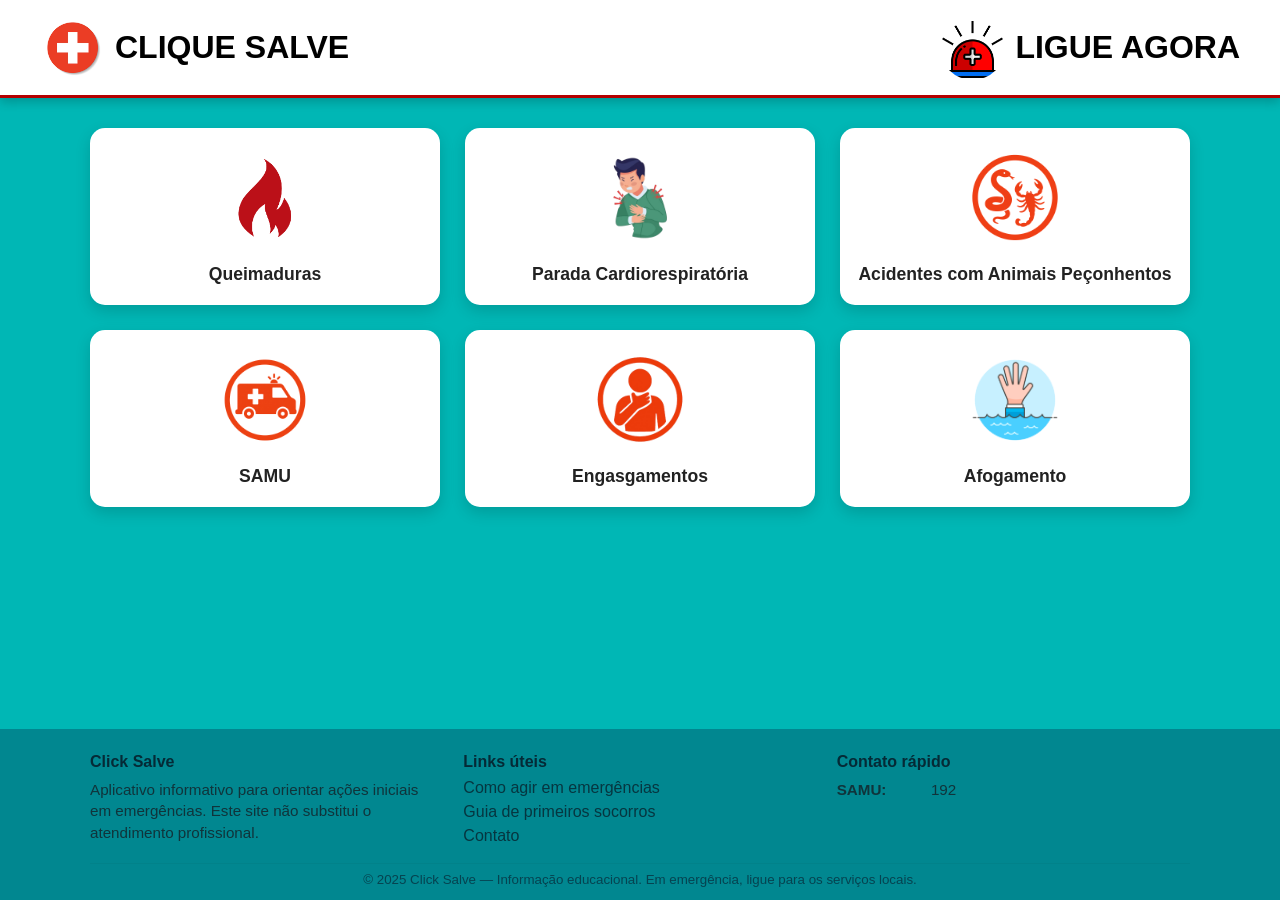
==== index.html @ dcf451f4 "up" ====
<!DOCTYPE html>
<html lang="pt-BR">

<head>
    <meta charset="utf-8" />
    <meta name="viewport" content="width=device-width, initial-scale=1" />
    <title>CLICK SALVE - Vida salva em um clique</title>
    <link rel="stylesheet" href="styles/style.css">
</head>

<body>

    <header class="header">
        <div class="header-item">
            <img src="paginas do layout/saude.jpg" alt="Logo Click Salve">
            <h1 >CLIQUE SALVE</h1>
        </div>

        <div class="header-item">
            <img src="paginas do layout/emergencia.png" alt="Ligue Agora">
            <h1>LIGUE AGORA</h1>
        </div>

        
    </header>

    <div class="layout">
        <div class="situacoes">

            <div class="card" data-page="html/incendio.html" role="button" tabindex="0">
                <img src="img_queimadura/incendio.png" alt="queimadura" class="zoomable">
                <h4>Queimaduras</h4>
            </div>

            <div class="card" data-page="html/parada.html" role="button" tabindex="0">
                <img src="img_paradacardiorrespiratoria/parada.png" alt="Parada Cardiorespiratória" class="zoomable">
                <h4>Parada Cardiorespiratória</h4>
            </div>

            <div class="card" data-page="html/animais.html" role="button" tabindex="0">
                <img src="paginas do layout/peçonhentos.png" alt="Animais Peçonhentos" class="zoomable">
                <h4>Acidentes com Animais Peçonhentos</h4>
            </div>

            <div class="card" data-page="html/samu.html" role="button" tabindex="0">
                <img src="paginas do layout/ambulancia.png" alt="Samu" class="zoomable">
                <h4>SAMU</h4>
            </div>

            <div class="card" data-page="html/engasgos.html" role="button" tabindex="0">
                <img src="paginas do layout/engasgo.png" alt="Engasgos" class="zoomable">
                <h4>Engasgamentos</h4>
            </div>

            <div class="card" data-page="html/afogamento.html" role="button" tabindex="0">
                <img src="paginas do layout/afogamento.png" alt="Afogamento" class="zoomable">
                <h4>Afogamento</h4>
            </div>
        </div>
    </div>

    <script src="script.js"></script>
    <script src="https://cdn.jsdelivr.net/npm/@popperjs/core@2.11.8/dist/umd/popper.min.js" integrity="sha384-I7E8VVD/ismYTF4hNIPjVp/Zjvgyol6VFvRkX/vR+Vc4jQkC+hVqc2pM8ODewa9r" crossorigin="anonymous"></script>
    <script src="https://cdn.jsdelivr.net/npm/bootstrap@5.3.8/dist/js/bootstrap.min.js" integrity="sha384-G/EV+4j2dNv+tEPo3++6LCgdCROaejBqfUeNjuKAiuXbjrxilcCdDz6ZAVfHWe1Y" crossorigin="anonymous"></script>
    
    <!-- Footer -->
    <footer class="site-footer">
        <div class="footer-inner">
            <div class="footer-column footer-about">
                <h4>Click Salve</h4>
                <p>Aplicativo informativo para orientar ações iniciais em emergências. Este site não substitui o atendimento profissional.</p>
            </div>

            <div class="footer-column footer-links">
                <h4>Links úteis</h4>
                <ul>
                    <li><a href="#">Como agir em emergências</a></li>
                    <li><a href="#">Guia de primeiros socorros</a></li>
                    <li><a href="#">Contato</a></li>
                </ul>
            </div>

            <div class="footer-column footer-contact">
                <h4>Contato rápido</h4>
                <p><strong>SAMU:</strong> 192</p>
            </div>
        </div>
        <div class="footer-bottom">
            <small>© 2025 Click Salve — Informação educacional. Em emergência, ligue para os serviços locais.</small>
        </div>
    </footer>
</body>
</html>
---- styles/style.css ----
* {
  margin: 0;
  padding: 0;
  box-sizing: border-box;
  font-family: "Poppins", sans-serif;
}

body {
  /* cor de fundo padrão definida pelo usuário */
  background-color: #00B7B5;
  background: #00B7B5;
  min-height: 100vh;
  display: flex;
  flex-direction: column;
}


/* ---------------- HEADER ---------------- */

header {
  display: flex;
  justify-content: space-between;
  align-items: center;
  background: #ffffff;
  padding: 15px 40px;
  border-bottom: 3px solid #b40000;
  box-shadow: 0 4px 10px rgba(0,0,0,0.2);
}

.header-item {
  display: flex;
  align-items: center;
  gap: 10px;
  cursor: pointer;
  transition: 0.2s;
}

.header-item img {
  width: 65px;
  height: 65px;
  border-radius: 50%;
}

.header-item:hover {
  transform: scale(1.05);
  opacity: 0.9;
}

/* ---------------- GRID DAS SITUAÇÕES ---------------- */

.layout {
  padding: 30px 20px;
}

.situacoes {
  display: grid;
  grid-template-columns: repeat(3, 1fr); /* 3 colunas */
  grid-template-rows: repeat(2, auto);   /* 2 linhas */
  gap: 25px;
  max-width: 1100px;
  margin: auto;
}


/* ---------------- CARDS ---------------- */

.card {
  background: white;
  border-radius: 15px;
  padding: 20px 10px;
  text-align: center;
  box-shadow: 0 6px 15px rgba(0,0,0,0.15);
  cursor: pointer;
  transition: 0.25s;
}

.card:hover {
  transform: translateY(-5px);
  box-shadow: 0 10px 25px rgba(0,0,0,0.25);
}

.card img {
  width: 100px;
  height: 100px;
}

.card h4 {
  margin-top: 12px;
  font-size: 1.1rem;
  color: #222;
}


/* Tablets e telas médias ─ 2 colunas */
@media (max-width: 1024px) {
  .situacoes {
    grid-template-columns: repeat(2, 1fr);
    gap: 20px;
  }

  header {
    padding: 15px 20px;
  }
}

/* Celulares ─ 1 coluna */
@media (max-width: 600px) {
  header {
    flex-direction: column;
    gap: 15px;
    padding: 10px;
    text-align: center;
  }

  .situacoes {
    grid-template-columns: 1fr;
    gap: 15px;
  }

  .header-item img {
    width: 55px;
    height: 55px;
  }

  .card img {
    width: 80px;
    height: 80px;
  }
}

/* global zoomable helper */
.zoomable {
  cursor: zoom-in;
  transition: transform 0.2s;
}
.zoomable:hover {
  transform: scale(1.02);
}

/* Modal de ampliação global */
.modal {
  display: none;
  position: fixed;
  z-index: 1000;
  padding-top: 50px;
  left: 0;
  top: 0;
  width: 100%;
  height: 100%;
  background-color: rgba(0,0,0,0.9);
  cursor: zoom-out;
}

.modal-content {
  margin: auto;
  display: block;
  width: 75%;
  max-width: 800px;
  border-radius: 10px;
  animation: zoom 0.3s;
}

@keyframes zoom {
  from {transform: scale(0)} 
  to {transform: scale(1)}
}

.close {
  position: absolute;
  top: 15px;
  right: 35px;
  color: #fff;
  font-size: 40px;
  font-weight: bold;
  cursor: pointer;
}

#caption {
  margin: auto;
  display: block;
  width: 80%;
  text-align: center;
}

/* unify h2 colors to queimadura reference */
h2 {
  color: #c41e1e; /* vermelho principal */
}

/* headings inside instruction cards use darker shade */
.instructions-card h2 {
  color: #8b1515;
}

/* ---------------- FOOTER ---------------- */
.site-footer {
  margin-top: auto;     /* empurra o footer pro fim da tela */
  background: #018790; /* novo tom conforme pedido */
  padding: 24px 20px 12px;
}

.footer-inner{
  max-width:1100px;
  margin:0 auto 12px;
  display:flex;
  gap:20px;
  justify-content:space-between;
  align-items:flex-start;
}
.footer-column{flex:1;min-width:180px}
.footer-column h4{margin-bottom:8px;color:#052a36}
.footer-column p{font-size:0.95rem;color:#10343b;line-height:1.4}
.footer-links ul{list-style:none;padding:0}
.footer-links a{color:#063640;text-decoration:none}
.footer-links li{margin-bottom:6px}
.footer-contact strong{display:inline-block;width:90px}
.footer-bottom{max-width:1100px;margin:0 auto;text-align:center;padding-top:6px;border-top:1px solid rgba(0,0,0,0.04);color:#064350}

@media (max-width:900px){
  .footer-inner{flex-direction:column;gap:14px;align-items:center;text-align:center}
  .footer-contact strong{width:auto}
}

/* Sobreposição de zoom ao passar o mouse */
.zoom-overlay {
  position: absolute;
  top: 0;
  left: 0;
  right: 0;
  bottom: 0;
  background-color: rgba(0, 0, 0, 0.4);
  display: flex;
  flex-direction: column;
  align-items: center;
  justify-content: center;
  gap: 20px;
  border-radius: inherit;
  opacity: 0;
  transition: opacity 0.25s ease-in-out;
  pointer-events: none;
}

.zoom-text {
  position: absolute;
  bottom: 15px;
  left: 50%;
  transform: translateX(-50%);
  color: rgba(255, 255, 255, 0.95);
  font-size: 14px;
  font-weight: 500;
  white-space: nowrap;
  text-align: center;
}

.zoom-icon-wrapper {
  position: relative;
  display: inline-block;
}

.zoom-icon {
  width: 50px;
  height: 50px;
  background-color: rgba(255, 255, 255, 0.95);
  border-radius: 50%;
  display: flex;
  align-items: center;
  justify-content: center;
  cursor: pointer;
  transition: all 0.2s ease-in-out;
  box-shadow: 0 4px 12px rgba(0, 0, 0, 0.3);
}

.zoom-icon:hover {
  background-color: #fff;
  transform: scale(1.1);
  box-shadow: 0 6px 16px rgba(0, 0, 0, 0.4);
}

.zoom-icon svg {
  width: 28px;
  height: 28px;
  stroke: #333;
  stroke-width: 2;
  fill: none;
}

/* Escurece a imagem em 30% e ativa a sobreposição ao passar mouse */
.zoomable-image:hover {
  filter: brightness(0.7);
}

.zoomable-image:hover .zoom-overlay {
  opacity: 1;
  pointer-events: auto;
}
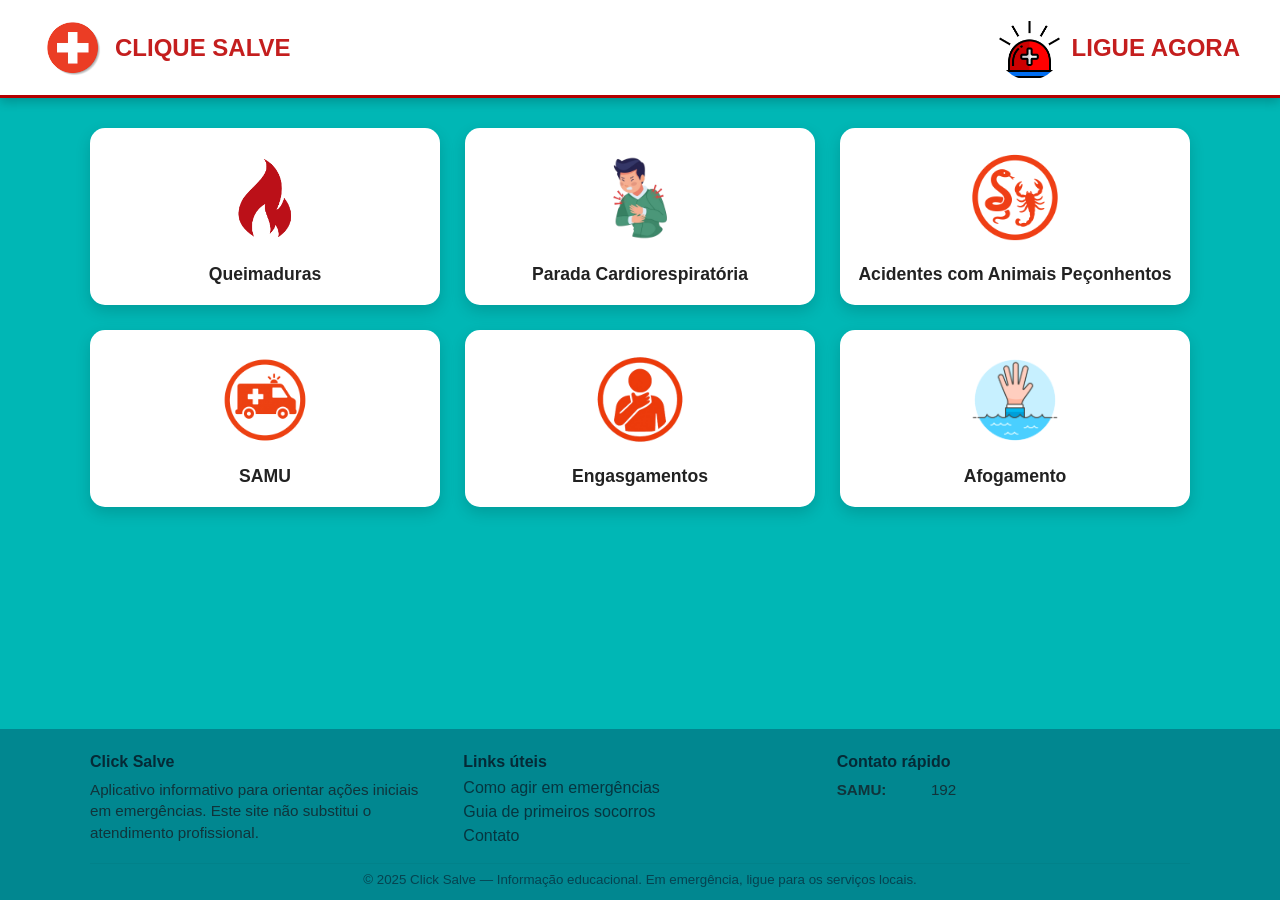
==== commit 455b7632: "up" ====
--- a/index.html
+++ b/index.html
@@ -13,12 +13,12 @@
     <header class="header">
         <div class="header-item">
             <img src="paginas do layout/saude.jpg" alt="Logo Click Salve">
-            <h1 >CLIQUE SALVE</h1>
+            <h2 >CLIQUE SALVE</h2>
         </div>
 
         <div class="header-item">
             <img src="paginas do layout/emergencia.png" alt="Ligue Agora">
-            <h1>LIGUE AGORA</h1>
+            <h2>LIGUE AGORA</h2>
         </div>
 
         
@@ -27,8 +27,8 @@
     <div class="layout">
         <div class="situacoes">
 
-            <div class="card" data-page="html/incendio.html" role="button" tabindex="0">
-                <img src="img_queimadura/incendio.png" alt="queimadura" class="zoomable">
+            <div class="card" data-page="html/queimaduras.html" role="button" tabindex="0">
+                <img src="img_queimadura/incendio.png" alt="Queimadura" class="zoomable">
                 <h4>Queimaduras</h4>
             </div>
 
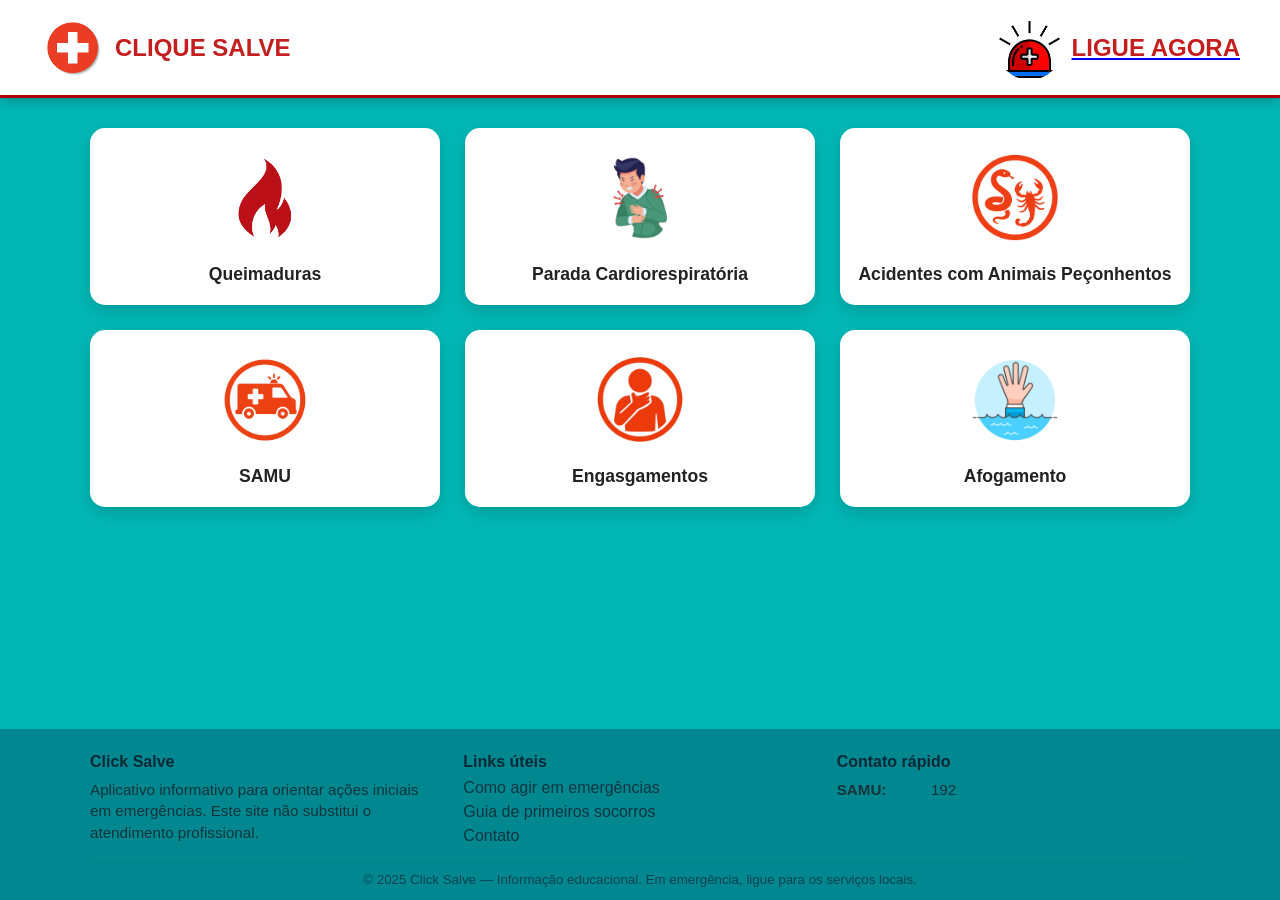
==== commit ae0509a4: "Update index.html" ====
--- a/index.html
+++ b/index.html
@@ -18,7 +18,7 @@
 
         <div class="header-item">
             <img src="paginas do layout/emergencia.png" alt="Ligue Agora">
-            <h2>LIGUE AGORA</h2>
+            <a href="./html/eme.html"><h2>LIGUE AGORA</h2></a>
         </div>
 
         
@@ -28,32 +28,32 @@
         <div class="situacoes">
 
             <div class="card" data-page="html/queimaduras.html" role="button" tabindex="0">
-                <img src="img_queimadura/incendio.png" alt="Queimadura" class="zoomable">
+                <img src="img_queimadura/incendio.png" alt="Queimadura" >
                 <h4>Queimaduras</h4>
             </div>
 
             <div class="card" data-page="html/parada.html" role="button" tabindex="0">
-                <img src="img_paradacardiorrespiratoria/parada.png" alt="Parada Cardiorespiratória" class="zoomable">
+                <img src="img_paradacardiorrespiratoria/parada.png" alt="Parada Cardiorespiratória" >
                 <h4>Parada Cardiorespiratória</h4>
             </div>
 
             <div class="card" data-page="html/animais.html" role="button" tabindex="0">
-                <img src="paginas do layout/peçonhentos.png" alt="Animais Peçonhentos" class="zoomable">
+                <img src="paginas do layout/peçonhentos.png" alt="Animais Peçonhentos" >
                 <h4>Acidentes com Animais Peçonhentos</h4>
             </div>
 
             <div class="card" data-page="html/samu.html" role="button" tabindex="0">
-                <img src="paginas do layout/ambulancia.png" alt="Samu" class="zoomable">
+                <img src="paginas do layout/ambulancia.png" alt="Samu" >
                 <h4>SAMU</h4>
             </div>
 
             <div class="card" data-page="html/engasgos.html" role="button" tabindex="0">
-                <img src="paginas do layout/engasgo.png" alt="Engasgos" class="zoomable">
+                <img src="paginas do layout/engasgo.png" alt="Engasgos" >
                 <h4>Engasgamentos</h4>
             </div>
 
             <div class="card" data-page="html/afogamento.html" role="button" tabindex="0">
-                <img src="paginas do layout/afogamento.png" alt="Afogamento" class="zoomable">
+                <img src="paginas do layout/afogamento.png" alt="Afogamento" >
                 <h4>Afogamento</h4>
             </div>
         </div>
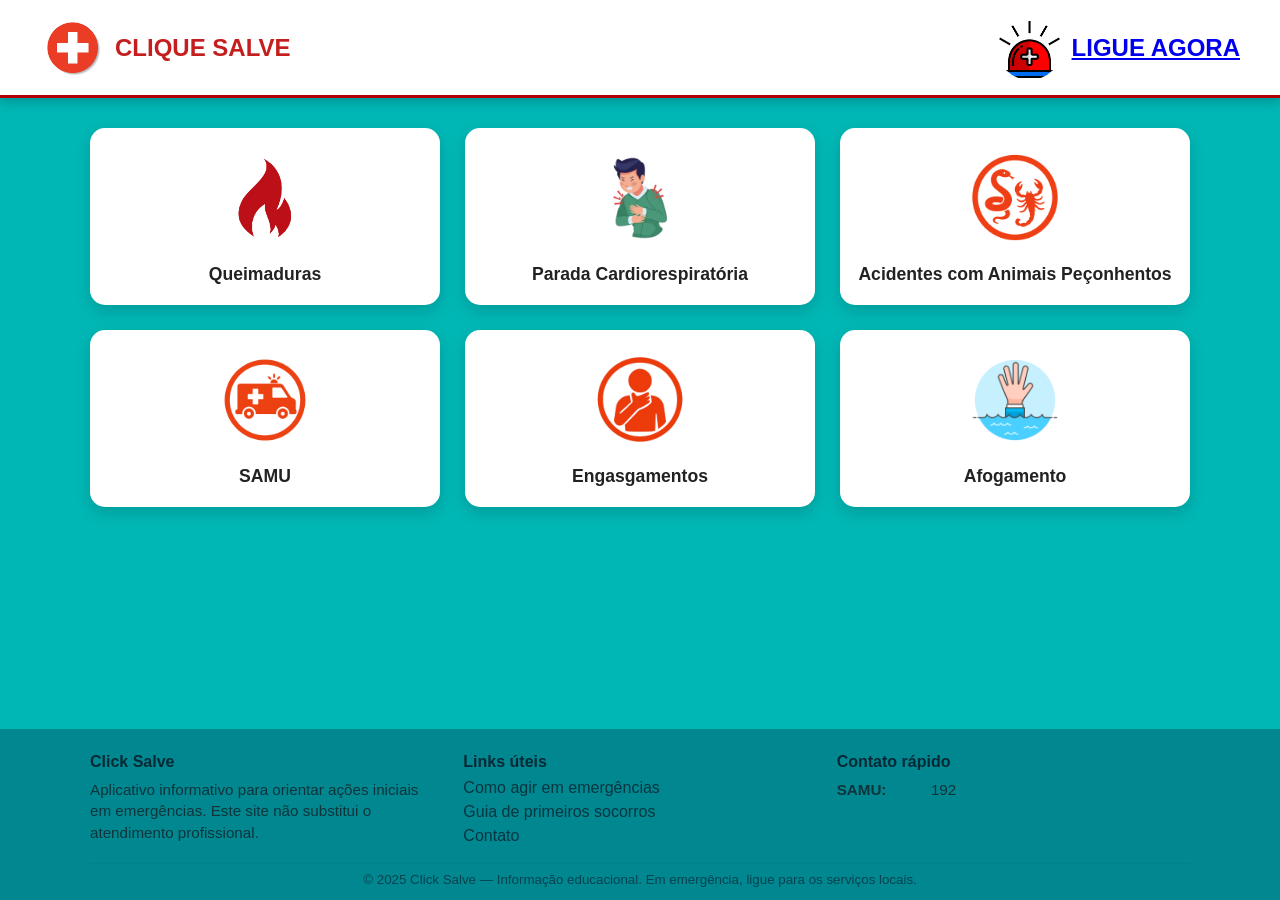
==== commit 562d2ffb: "up" ====
--- a/index.html
+++ b/index.html
@@ -18,7 +18,7 @@
 
         <div class="header-item">
             <img src="paginas do layout/emergencia.png" alt="Ligue Agora">
-            <a href="./html/eme.html"><h2>LIGUE AGORA</h2></a>
+          <h2>  <a href="./html/eme.html">LIGUE AGORA</a></h2>
         </div>
 
         
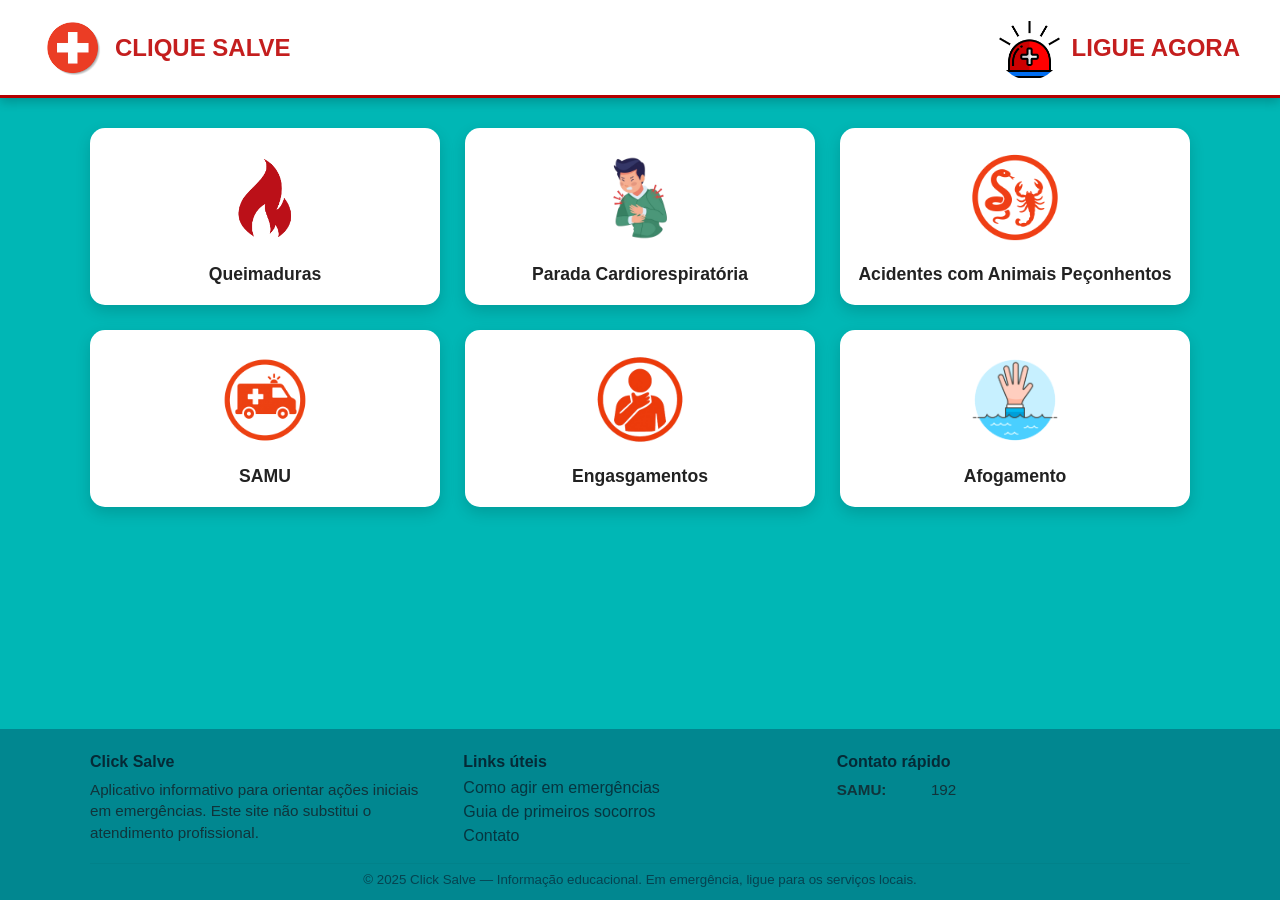
==== commit e4d9c28c: "up" ====
--- a/index.html
+++ b/index.html
@@ -17,7 +17,7 @@
         </div>
 
         <div class="header-item">
-            <img src="paginas do layout/emergencia.png" alt="Ligue Agora">
+            <img  src="paginas do layout/emergencia.png" alt="Ligue Agora">
           <h2>  <a href="./html/eme.html">LIGUE AGORA</a></h2>
         </div>
 
--- a/styles/style.css
+++ b/styles/style.css
@@ -40,6 +40,12 @@
   height: 65px;
   border-radius: 50%;
 }
+
+.header-item a {
+  text-decoration: none;
+  color: inherit;
+}
+
 
 .header-item:hover {
   transform: scale(1.05);
